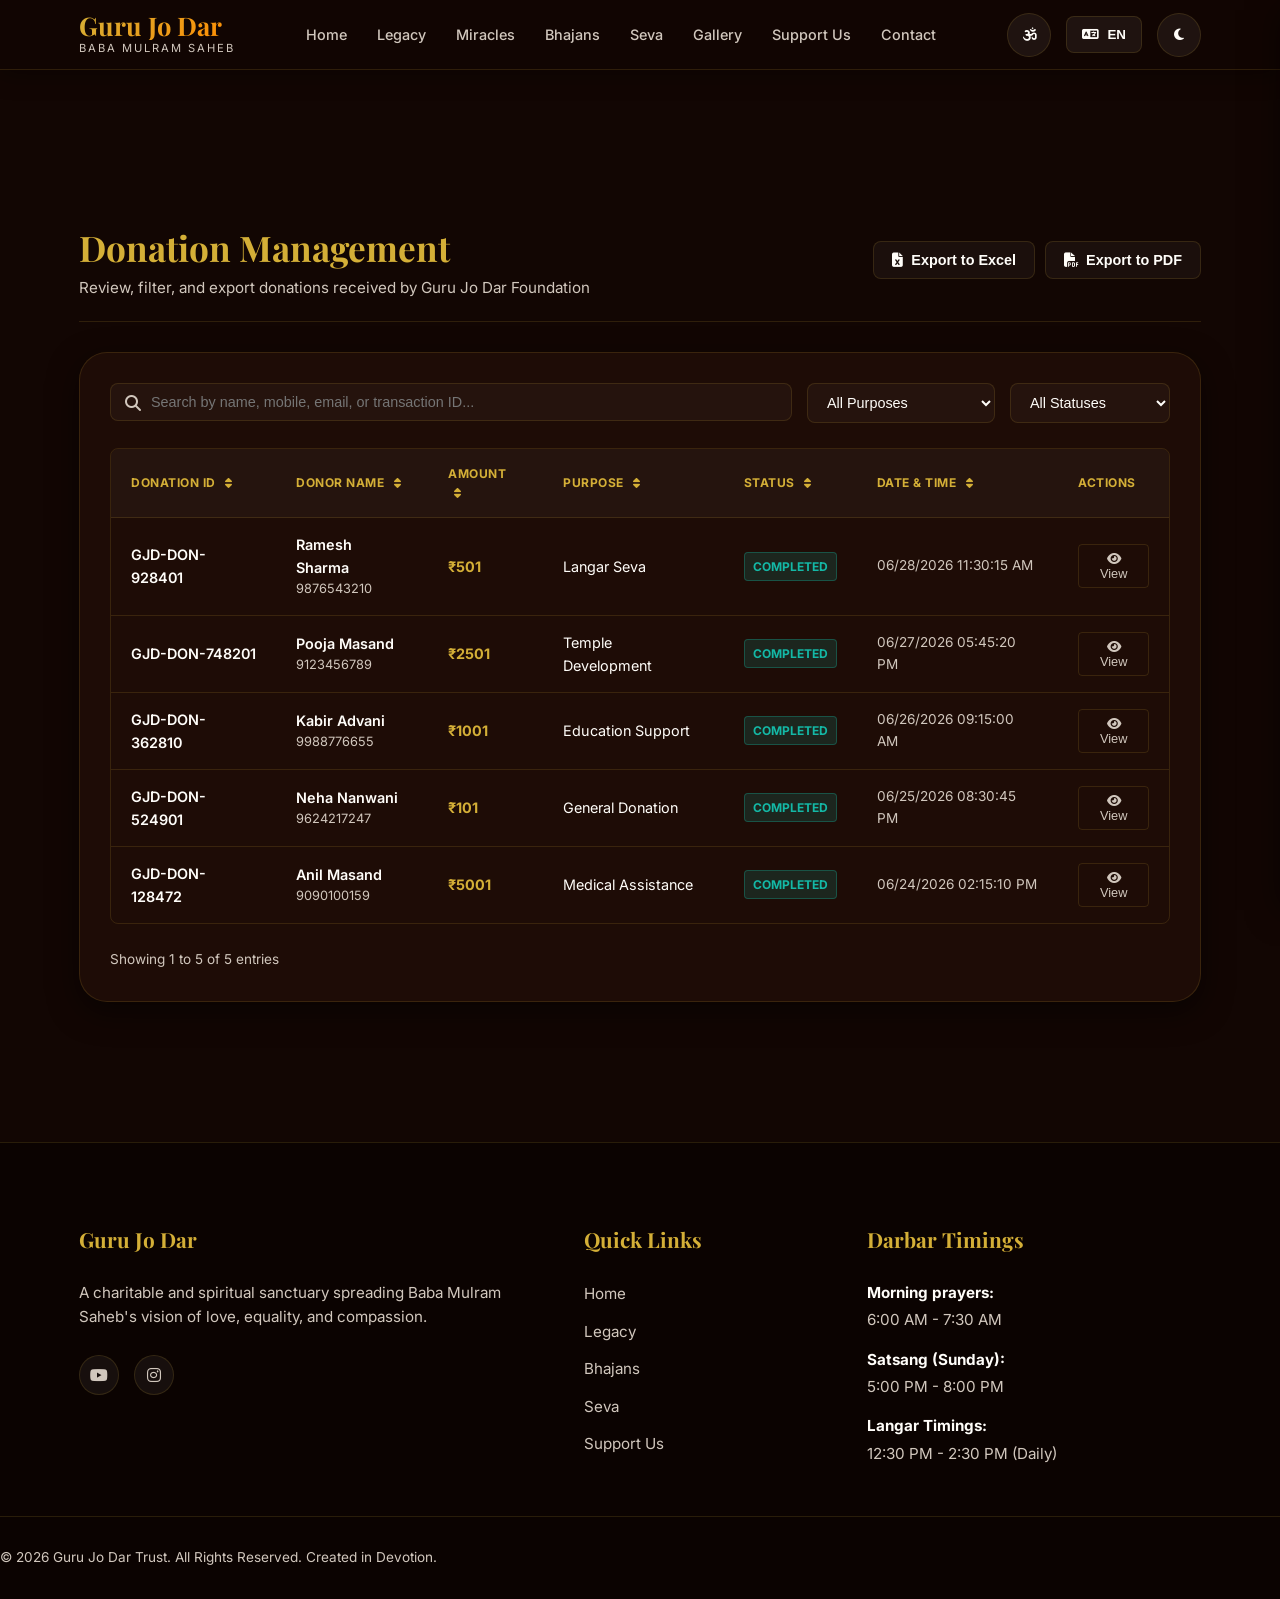
==== admin/index.html @ 962785a9 "Replace Ardaas module with Support Us donation form and Donation Management dashboard" ====
<!DOCTYPE html>
<html lang="en">
<head>
    <meta charset="UTF-8">
    <meta name="viewport" content="width=device-width, initial-scale=1.0">
    <title>Donation Management - Guru Jo Dar</title>
    <!-- Google Fonts -->
    <link rel="preconnect" href="https://fonts.googleapis.com">
    <link rel="preconnect" href="https://fonts.gstatic.com" crossorigin>
    <link href="https://fonts.googleapis.com/css2?family=Inter:wght@300;400;500;600;700&family=Playfair+Display:ital,wght@0,500;0,700;1,400&display=swap" rel="stylesheet">
    <!-- FontAwesome for Icons -->
    <link rel="stylesheet" href="https://cdnjs.cloudflare.com/ajax/libs/font-awesome/6.4.0/css/all.min.css">
    <!-- Custom CSS -->
    <link rel="stylesheet" href="../styles.css">
    <style>
        @media print {
            .main-header, .mobile-drawer, .main-footer, .filters-bar, .admin-actions, .pagination-bar, .btn-view-details {
                display: none !important;
            }
            body {
                background: #fff !important;
                color: #000 !important;
            }
            .admin-dashboard-card {
                border: none !important;
                box-shadow: none !important;
                background: transparent !important;
                padding: 0 !important;
            }
            .donations-table th {
                color: #000 !important;
                border-bottom: 2px solid #000 !important;
            }
            .donations-table td {
                border-bottom: 1px solid #ddd !important;
            }
        }
    </style>
</head>
<body data-page="admin" class="inner-page">
    <audio id="ambient-audio" loop preload="metadata"></audio>
    <div id="site-header"></div>
    <div id="site-drawer"></div>

    <main class="page-main">
        <section class="section-padding">
            <div class="container">
                <div class="admin-header-actions">
                    <div class="admin-title-group">
                        <h2 data-en="Donation Management" data-hi="दान प्रबंधन" data-sd="दान प्रबंधन">Donation Management</h2>
                        <p data-en="Review, filter, and export donations received by Guru Jo Dar Foundation" data-hi="गुरु जो दर फाउंडेशन द्वारा प्राप्त दान की समीक्षा, फ़िल्टर और निर्यात करें" data-sd="गुरु जो दर फाउंडेशन जे दान जो मन्सूबा ऐं रिपोर्ट">Review, filter, and export donations received by Guru Jo Dar Foundation</p>
                    </div>
                    <div class="admin-actions">
                        <button type="button" class="btn-export" onclick="exportToExcel()">
                            <i class="fa-solid fa-file-excel"></i> Export to Excel
                        </button>
                        <button type="button" class="btn-export" onclick="exportToPDF()">
                            <i class="fa-solid fa-file-pdf"></i> Export to PDF
                        </button>
                    </div>
                </div>

                <div class="admin-dashboard-card">
                    <!-- Search and Filters Bar -->
                    <div class="filters-bar">
                        <div class="search-wrapper">
                            <i class="fa-solid fa-magnifying-glass"></i>
                            <input type="text" id="admin-search" placeholder="Search by name, mobile, email, or transaction ID..." oninput="handleAdminSearch()">
                        </div>
                        <select id="filter-purpose" class="filter-select" onchange="handleAdminFilter()">
                            <option value="" data-en="All Purposes" data-hi="सभी उद्देश्य" data-sd="सभ हेतु">All Purposes</option>
                            <option value="General Donation">General Donation</option>
                            <option value="Temple Development">Temple Development</option>
                            <option value="Langar Seva">Langar Seva</option>
                            <option value="Education Support">Education Support</option>
                            <option value="Medical Assistance">Medical Assistance</option>
                            <option value="Community Welfare">Community Welfare</option>
                            <option value="Festival Seva">Festival Seva</option>
                            <option value="Other">Other</option>
                        </select>
                        <select id="filter-status" class="filter-select" onchange="handleAdminFilter()">
                            <option value="" data-en="All Statuses" data-hi="सभी स्थितियाँ" data-sd="सभ स्थिति">All Statuses</option>
                            <option value="Completed">Completed</option>
                            <option value="Pending">Pending</option>
                        </select>
                    </div>

                    <!-- Donations Data Table -->
                    <div class="donations-table-wrapper">
                        <table class="donations-table">
                            <thead>
                                <tr>
                                    <th onclick="sortTable('id')">Donation ID <i id="sort-icon-id" class="fa-solid fa-sort"></i></th>
                                    <th onclick="sortTable('name')">Donor Name <i id="sort-icon-name" class="fa-solid fa-sort"></i></th>
                                    <th onclick="sortTable('amount')">Amount <i id="sort-icon-amount" class="fa-solid fa-sort"></i></th>
                                    <th onclick="sortTable('purpose')">Purpose <i id="sort-icon-purpose" class="fa-solid fa-sort"></i></th>
                                    <th onclick="sortTable('status')">Status <i id="sort-icon-status" class="fa-solid fa-sort"></i></th>
                                    <th onclick="sortTable('date')">Date & Time <i id="sort-icon-date" class="fa-solid fa-sort"></i></th>
                                    <th>Actions</th>
                                </tr>
                            </thead>
                            <tbody id="donations-table-body">
                                <!-- Populated dynamically by JS -->
                            </tbody>
                        </table>
                    </div>

                    <!-- Pagination and Stats Bar -->
                    <div class="pagination-bar">
                        <div id="pagination-stats">Showing 0 to 0 of 0 entries</div>
                        <div class="pagination-controls" id="pagination-controls-wrapper">
                            <!-- Populated dynamically by JS -->
                        </div>
                    </div>
                </div>
            </div>
        </section>
    </main>

    <!-- Details View Modal -->
    <div class="modal" id="details-modal" style="display: none;">
        <div class="modal-content" style="max-width: 650px;">
            <button class="modal-close" onclick="closeDetailsModal()"><i class="fa-solid fa-xmark"></i></button>
            <h3 style="font-family: var(--font-heading); color: var(--primary-gold); margin-bottom: 20px;" data-en="Donation Details" data-hi="दान का विवरण" data-sd="दान जी तफ़सील">Donation Details</h3>
            
            <div class="admin-modal-grid" id="modal-details-content">
                <!-- Loaded dynamically -->
            </div>
            
            <div style="margin-top: 30px; text-align: right;">
                <button class="btn btn-secondary btn-sm" onclick="closeDetailsModal()" data-en="Close" data-hi="बंद करें" data-sd="बंद कर्यो">Close</button>
            </div>
        </div>
    </div>

    <div id="toast-container" class="toast-container"></div>
    <div id="site-footer"></div>

    <script src="../site-layout.js" data-base="../"></script>
    <script src="../app.js"></script>
    <script>
        // Inline setup for admin script that handles filtering, pagination, sorting, detail popups, and exports.
        document.addEventListener("DOMContentLoaded", () => {
            initAdminDashboard();
        });
    </script>
</body>
</html>
---- styles.css ----
/* ==========================================
   DESIGN SYSTEM & VARIABLES
   ========================================== */
:root {
    /* Fonts */
    --font-heading: 'Playfair Display', serif;
    --font-body: 'Inter', sans-serif;

    /* Themes Colors - Dark Mode (Default) */
    --primary-gold: #D4AF37;
    --primary-gold-rgb: 212, 175, 55;
    --secondary-amber: #FF8C00;
    --secondary-amber-rgb: 255, 140, 0;
    
    --bg-base: #120603;
    --bg-surface: #1E0C06;
    --bg-panel: rgba(45, 18, 9, 0.45);
    
    --text-main: #FFFDF9;
    --text-muted: #D1C7BD;
    --border-color: rgba(212, 175, 55, 0.15);
    
    --card-shadow: 0 10px 30px rgba(0, 0, 0, 0.5);
    --gold-glow: 0 0 15px rgba(212, 175, 55, 0.3);
    --gold-glow-strong: 0 0 25px rgba(212, 175, 55, 0.6);
    
    /* Layout Constants */
    --header-height: 80px;
    --border-radius-sm: 8px;
    --border-radius-md: 16px;
    --border-radius-lg: 28px;
    
    /* Transition Definitions */
    --transition-smooth: all 0.4s cubic-bezier(0.16, 1, 0.3, 1);
    --transition-fast: all 0.2s ease;
}

/* Light Mode Variables Override */
[data-theme="light"] {
    --bg-base: #FCFAF5;
    --bg-surface: #F5EFEB;
    --bg-panel: rgba(240, 230, 222, 0.55);
    
    --text-main: #2A1A15;
    --text-muted: #615049;
    --border-color: rgba(184, 134, 11, 0.25);
    
    --card-shadow: 0 10px 30px rgba(97, 80, 73, 0.15);
    --gold-glow: 0 0 15px rgba(184, 134, 11, 0.18);
    --gold-glow-strong: 0 0 25px rgba(184, 134, 11, 0.45);
}

/* ==========================================
   RESET & BASE STYLES
   ========================================== */
* {
    margin: 0;
    padding: 0;
    box-sizing: border-box;
}

html {
    scroll-behavior: smooth;
    font-size: 16px;
}

body {
    background-color: var(--bg-base);
    color: var(--text-main);
    font-family: var(--font-body);
    line-height: 1.6;
    overflow-x: hidden;
    transition: background-color 0.5s ease, color 0.3s ease;
}

/* Custom Scrollbar */
::-webkit-scrollbar {
    width: 8px;
}

::-webkit-scrollbar-track {
    background: var(--bg-base);
}

::-webkit-scrollbar-thumb {
    background: var(--primary-gold);
    border-radius: 4px;
}

::-webkit-scrollbar-thumb:hover {
    background: var(--secondary-amber);
}

/* Selection style */
::selection {
    background-color: var(--primary-gold);
    color: var(--bg-base);
}

a {
    color: inherit;
    text-decoration: none;
    transition: var(--transition-fast);
}

.container {
    width: 90%;
    max-width: 1200px;
    margin: 0 auto;
    padding: 0 15px;
}

.gold-text {
    color: var(--primary-gold);
    background: linear-gradient(135deg, var(--primary-gold), var(--secondary-amber));
    -webkit-background-clip: text;
    -webkit-text-fill-color: transparent;
}

.divider {
    width: 60px;
    height: 3px;
    background: linear-gradient(90deg, var(--primary-gold), var(--secondary-amber));
    margin: 15px auto;
    border-radius: 2px;
}

.section-padding {
    padding: 100px 0;
}

.section-header {
    margin-bottom: 60px;
}

.section-header h2 {
    font-family: var(--font-heading);
    font-size: 2.5rem;
    font-weight: 700;
}

.section-subtitle {
    font-size: 1.1rem;
    color: var(--text-muted);
    max-width: 600px;
    margin: 0 auto;
}

/* ==========================================
   BUTTONS
   ========================================== */
.btn {
    display: inline-flex;
    align-items: center;
    justify-content: center;
    gap: 10px;
    font-family: var(--font-body);
    font-size: 0.95rem;
    font-weight: 600;
    padding: 12px 28px;
    border-radius: var(--border-radius-sm);
    cursor: pointer;
    border: none;
    transition: var(--transition-smooth);
    position: relative;
    overflow: hidden;
}

.btn-primary {
    background: linear-gradient(135deg, var(--primary-gold), var(--secondary-amber));
    color: #120603;
    box-shadow: var(--gold-glow);
}

.btn-primary:hover {
    transform: translateY(-2px);
    box-shadow: var(--gold-glow-strong);
}

.btn-secondary {
    background: rgba(255, 255, 255, 0.08);
    color: var(--text-main);
    border: 1px solid var(--border-color);
    backdrop-filter: blur(5px);
}

.btn-secondary:hover {
    background: rgba(255, 255, 255, 0.15);
    border-color: var(--primary-gold);
    transform: translateY(-2px);
}

.btn-secondary-outline {
    background: transparent;
    color: var(--primary-gold);
    border: 1.5px solid var(--primary-gold);
}

.btn-secondary-outline:hover {
    background: linear-gradient(135deg, var(--primary-gold), var(--secondary-amber));
    color: #120603;
    transform: translateY(-2px);
}

.btn-sm {
    padding: 8px 18px;
    font-size: 0.85rem;
}

.btn-wide {
    width: 100%;
    max-width: 250px;
}

.btn-icon {
    width: 44px;
    height: 44px;
    border-radius: 50%;
    display: flex;
    align-items: center;
    justify-content: center;
    background: rgba(255, 255, 255, 0.06);
    border: 1px solid var(--border-color);
    color: var(--text-main);
    cursor: pointer;
    position: relative;
    transition: var(--transition-smooth);
}

.btn-icon:hover {
    background: var(--primary-gold);
    color: #120603;
    border-color: var(--primary-gold);
    transform: rotate(15deg);
}

/* ==========================================
   HEADER & NAVIGATION
   ========================================== */
.main-header {
    height: var(--header-height);
    position: fixed;
    top: 0;
    left: 0;
    width: 100%;
    z-index: 1000;
    background: rgba(18, 6, 3, 0.75);
    backdrop-filter: blur(16px);
    -webkit-backdrop-filter: blur(16px);
    border-bottom: 1px solid var(--border-color);
    transition: var(--transition-smooth);
}

[data-theme="light"] .main-header {
    background: rgba(252, 250, 245, 0.85);
}

.main-header.scrolled {
    height: 70px;
    box-shadow: 0 10px 30px rgba(0, 0, 0, 0.3);
}

.header-container {
    height: 100%;
    display: flex;
    align-items: center;
    justify-content: space-between;
}

.logo {
    display: flex;
    flex-direction: column;
    flex-shrink: 0;
}

.logo .gold-text {
    font-family: var(--font-heading);
    font-size: 1.6rem;
    font-weight: 700;
    line-height: 1.1;
    white-space: nowrap;
}

.logo-subtitle {
    font-size: 0.7rem;
    letter-spacing: 2px;
    text-transform: uppercase;
    color: var(--text-muted);
}

.desktop-nav ul {
    display: flex;
    list-style: none;
    gap: 30px;
}

.nav-link {
    font-size: 0.9rem;
    font-weight: 500;
    color: var(--text-muted);
    position: relative;
    padding: 5px 0;
}

.nav-link::after {
    content: '';
    position: absolute;
    bottom: 0;
    left: 0;
    width: 0;
    height: 2px;
    background: linear-gradient(90deg, var(--primary-gold), var(--secondary-amber));
    transition: var(--transition-fast);
}

.nav-link:hover, .nav-link.active {
    color: var(--text-main);
}

.nav-link:hover::after, .nav-link.active::after {
    width: 100%;
}

.header-actions {
    display: flex;
    align-items: center;
    gap: 15px;
}

/* Ambient Indicator pulse */
.pulse-indicator {
    position: absolute;
    top: 5px;
    right: 5px;
    width: 8px;
    height: 8px;
    background: var(--secondary-amber);
    border-radius: 50%;
    display: none;
}

.pulse-indicator.active {
    display: block;
    animation: pulseGlow 1.5s infinite;
}

@keyframes pulseGlow {
    0% { transform: scale(0.8); opacity: 0.5; }
    50% { transform: scale(1.3); opacity: 1; box-shadow: 0 0 10px var(--secondary-amber); }
    100% { transform: scale(0.8); opacity: 0.5; }
}

/* Language Dropdown */
.language-dropdown {
    position: relative;
    display: inline-block;
}

.lang-btn {
    display: flex;
    align-items: center;
    gap: 8px;
    background: rgba(255, 255, 255, 0.06);
    border: 1px solid var(--border-color);
    color: var(--text-main);
    padding: 10px 15px;
    border-radius: var(--border-radius-sm);
    font-weight: 600;
    cursor: pointer;
    transition: var(--transition-fast);
}

.lang-btn:hover {
    border-color: var(--primary-gold);
}

.dropdown-content {
    display: none;
    position: absolute;
    right: 0;
    background-color: var(--bg-surface);
    min-width: 130px;
    box-shadow: var(--card-shadow);
    z-index: 1;
    border-radius: var(--border-radius-sm);
    border: 1px solid var(--border-color);
    margin-top: 5px;
    overflow: hidden;
}

.dropdown-content a {
    color: var(--text-main);
    padding: 12px 16px;
    display: block;
    font-size: 0.85rem;
}

.dropdown-content a:hover {
    background-color: var(--bg-panel);
    color: var(--primary-gold);
}

.language-dropdown.active .dropdown-content {
    display: block;
}

@media (hover: hover) {
    .language-dropdown:hover .dropdown-content {
        display: block;
    }
}


/* Mobile Menu drawer */
.mobile-only {
    display: none;
}

.mobile-drawer {
    position: fixed;
    top: 0;
    right: -280px;
    width: 280px;
    height: 100vh;
    background: var(--bg-surface);
    border-left: 1px solid var(--border-color);
    box-shadow: var(--card-shadow);
    z-index: 1010;
    padding: 30px 20px;
    transition: var(--transition-smooth);
    display: flex;
    flex-direction: column;
}

.mobile-drawer.open {
    right: 0;
}

.drawer-header {
    display: flex;
    justify-content: space-between;
    align-items: center;
    margin-bottom: 40px;
}

.drawer-header h3 {
    font-family: var(--font-heading);
    color: var(--primary-gold);
}

.drawer-nav ul {
    list-style: none;
    display: flex;
    flex-direction: column;
    gap: 20px;
}

.drawer-link {
    font-size: 1.1rem;
    font-weight: 500;
    color: var(--text-muted);
}

.drawer-link.active {
    color: var(--primary-gold);
    font-weight: 700;
}

/* ==========================================
   1. HERO SECTION
   ========================================== */
.inner-page .page-main {
    padding-top: calc(var(--header-height) + 40px);
    min-height: calc(100vh - var(--header-height));
}

.inner-page .main-header {
    background: rgba(18, 6, 3, 0.92);
    backdrop-filter: blur(12px);
    box-shadow: 0 4px 24px rgba(0, 0, 0, 0.35);
}

[data-theme="light"] .inner-page .main-header {
    background: rgba(252, 250, 245, 0.95);
}

.hero-section {
    position: relative;
    min-height: 100vh;
    display: flex;
    align-items: center;
    padding-top: var(--header-height);
    background: linear-gradient(135deg, rgba(30, 12, 6, 0.95), rgba(45, 18, 9, 0.8)), url('assets/guru_jo_dar_building.png') center/cover no-repeat;
    background-attachment: fixed;
    overflow: hidden;
}

[data-theme="light"] .hero-section {
    background: linear-gradient(135deg, rgba(252, 250, 245, 0.95), rgba(240, 230, 222, 0.88)), url('assets/guru_jo_dar_building.png') center/cover no-repeat;
}

.hero-bg-overlay {
    position: absolute;
    top: 0;
    left: 0;
    width: 100%;
    height: 100%;
    background: radial-gradient(circle at center, transparent 30%, var(--bg-base) 90%);
    pointer-events: none;
}

.hero-container {
    position: relative;
    z-index: 10;
}

.hero-content {
    max-width: 750px;
}

.hero-pretitle {
    font-size: 0.85rem;
    font-weight: 700;
    letter-spacing: 4px;
    text-transform: uppercase;
    color: var(--primary-gold);
    display: block;
    margin-bottom: 20px;
    animation: fadeInDown 0.8s ease;
}

.hero-title {
    font-family: var(--font-heading);
    font-size: 4.8rem;
    line-height: 1.1;
    font-weight: 700;
    margin-bottom: 25px;
    letter-spacing: -1px;
    animation: fadeInUp 0.8s ease 0.1s both;
}

.hero-asthans {
    font-size: 1.05rem;
    color: var(--primary-gold);
    max-width: 640px;
    margin: 1rem auto 0;
    line-height: 1.7;
    font-weight: 500;
}

.hero-subtitle {
    font-size: 1.25rem;
    color: var(--text-muted);
    margin-bottom: 35px;
    line-height: 1.6;
    animation: fadeInUp 0.8s ease 0.2s both;
}

/* Quote Ticker */
.quote-ticker-container {
    background: var(--bg-panel);
    border-left: 3px solid var(--primary-gold);
    padding: 20px 30px;
    border-radius: 0 var(--border-radius-sm) var(--border-radius-sm) 0;
    margin-bottom: 40px;
    position: relative;
    min-height: 90px;
    display: flex;
    align-items: center;
    backdrop-filter: blur(10px);
    -webkit-backdrop-filter: blur(10px);
    box-shadow: var(--card-shadow);
    animation: fadeInUp 0.8s ease 0.3s both;
}

.quote-ticker-icon {
    font-size: 1.8rem;
    color: rgba(212, 175, 55, 0.2);
    position: absolute;
    top: 15px;
    left: 20px;
}

.quote-slide {
    display: none;
    font-style: italic;
    font-size: 1.05rem;
    color: var(--text-main);
    line-height: 1.5;
    padding-left: 25px;
}

.quote-slide.active {
    display: block;
    animation: fadeInQuote 0.6s ease;
}

@keyframes fadeInQuote {
    from { opacity: 0; transform: translateY(10px); }
    to { opacity: 1; transform: translateY(0); }
}

.hero-actions {
    display: flex;
    gap: 20px;
    animation: fadeInUp 0.8s ease 0.4s both;
}

.hero-wave {
    position: absolute;
    bottom: -1px;
    left: 0;
    width: 100%;
    overflow: hidden;
    line-height: 0;
    transform: rotate(180deg);
}

.hero-wave svg {
    position: relative;
    display: block;
    width: calc(100% + 1.3px);
    height: 60px;
}

.hero-wave .shape-fill {
    fill: var(--bg-base);
}

/* Animations Keyframes */
@keyframes fadeInDown {
    from { opacity: 0; transform: translateY(-20px); }
    to { opacity: 1; transform: translateY(0); }
}

@keyframes fadeInUp {
    from { opacity: 0; transform: translateY(30px); }
    to { opacity: 1; transform: translateY(0); }
}

/* ==========================================
   2. LEGACY / ABOUT SECTION
   ========================================== */
.legacy-tabs-container {
    background: var(--bg-surface);
    border-radius: var(--border-radius-lg);
    border: 1px solid var(--border-color);
    box-shadow: var(--card-shadow);
    padding: 50px;
}

.legacy-tabs {
    display: flex;
    justify-content: center;
    gap: 15px;
    margin-bottom: 45px;
    border-bottom: 1px solid var(--border-color);
    padding-bottom: 20px;
}

.tab-btn, .tab-btn-miracles {
    background: transparent;
    border: none;
    color: var(--text-muted);
    font-family: var(--font-body);
    font-size: 1.05rem;
    font-weight: 600;
    padding: 10px 24px;
    cursor: pointer;
    position: relative;
    transition: var(--transition-fast);
}

.tab-btn:hover, .tab-btn.active, .tab-btn-miracles:hover, .tab-btn-miracles.active {
    color: var(--primary-gold);
}

.tab-btn::after, .tab-btn-miracles::after {
    content: '';
    position: absolute;
    bottom: -21px;
    left: 0;
    width: 100%;
    height: 3px;
    background: linear-gradient(90deg, var(--primary-gold), var(--secondary-amber));
    transform: scaleX(0);
    transition: var(--transition-smooth);
}

.tab-btn.active::after, .tab-btn-miracles.active::after {
    transform: scaleX(1);
}

.tab-content, .tab-content-miracles {
    display: none;
}

.tab-content.active, .tab-content-miracles.active {
    display: block;
    animation: fadeInTab 0.6s ease;
}

@keyframes fadeInTab {
    from { opacity: 0; transform: translateY(15px); }
    to { opacity: 1; transform: translateY(0); }
}

.tab-grid {
    display: grid;
    grid-template-columns: 1fr 1fr;
    gap: 60px;
    align-items: center;
}

.tab-grid--text {
    grid-template-columns: 1fr;
    max-width: 800px;
    margin: 0 auto;
}

.tab-text h3 {
    font-family: var(--font-heading);
    font-size: 2rem;
    margin-bottom: 25px;
}

.tab-text p {
    color: var(--text-muted);
    margin-bottom: 20px;
    font-size: 1.05rem;
    white-space: pre-line;
}

.tab-img-wrapper {
    position: relative;
    display: flex;
    justify-content: center;
}

.tab-img {
    width: 100%;
    max-width: 450px;
    border-radius: var(--border-radius-md);
    border: 2px solid var(--border-color);
    box-shadow: var(--card-shadow);
    z-index: 2;
}

.floating-ring {
    position: absolute;
    width: 80%;
    height: 100%;
    border: 1px solid rgba(212, 175, 55, 0.2);
    border-radius: var(--border-radius-md);
    top: 20px;
    left: 20px;
    z-index: 1;
    pointer-events: none;
    animation: floatRing 6s infinite ease-in-out;
}

@keyframes floatRing {
    0% { transform: translate(0, 0) rotate(0deg); }
    50% { transform: translate(-10px, -10px) rotate(2deg); }
    100% { transform: translate(0, 0) rotate(0deg); }
}

/* Teachings list inside Legacy Tab */
.teachings-list {
    list-style: none;
    display: flex;
    flex-direction: column;
    gap: 25px;
}

.teachings-list li {
    display: flex;
    gap: 20px;
    align-items: flex-start;
}

.teachings-list li i {
    font-size: 1.3rem;
    margin-top: 5px;
    filter: drop-shadow(var(--gold-glow));
}

.teachings-list li strong {
    font-size: 1.15rem;
    display: block;
    margin-bottom: 5px;
}

.teachings-list li p {
    font-size: 0.95rem;
    margin-bottom: 0;
}

/* ==========================================
   3. BHAJAN DARBAR (MUSIC PLAYER)
   ========================================== */
.music-section {
    background: linear-gradient(180deg, var(--bg-surface) 0%, var(--bg-base) 100%);
    border-top: 1px solid var(--border-color);
    border-bottom: 1px solid var(--border-color);
}

.audio-player-container {
    background: var(--bg-surface);
    border: 1px solid var(--border-color);
    border-radius: var(--border-radius-lg);
    box-shadow: var(--card-shadow);
    padding: 40px;
    display: grid;
    grid-template-columns: 350px 1fr;
    gap: 50px;
    align-items: center;
}

.player-left {
    display: flex;
    flex-direction: column;
    align-items: center;
    border-right: 1px solid var(--border-color);
    padding-right: 50px;
}

.disk-wrapper {
    position: relative;
    margin-bottom: 30px;
}

.music-disk {
    width: 220px;
    height: 220px;
    border-radius: 50%;
    background: radial-gradient(circle, #3a221a 0%, #1e0c06 40%, #050201 100%);
    border: 8px solid rgba(255, 255, 255, 0.05);
    box-shadow: 0 10px 40px rgba(0,0,0,0.6);
    position: relative;
    display: flex;
    align-items: center;
    justify-content: center;
}

/* Vinyl grooves simulation */
.music-disk::before {
    content: '';
    position: absolute;
    top: 15px; left: 15px; right: 15px; bottom: 15px;
    border-radius: 50%;
    border: 1px dashed rgba(255, 255, 255, 0.06);
}

.music-disk::after {
    content: '';
    position: absolute;
    top: 40px; left: 40px; right: 40px; bottom: 40px;
    border-radius: 50%;
    border: 1.5px solid rgba(255, 255, 255, 0.04);
}

.disk-center {
    width: 70px;
    height: 70px;
    border-radius: 50%;
    background: linear-gradient(135deg, var(--primary-gold), var(--secondary-amber));
    border: 4px solid #1a0803;
    display: flex;
    align-items: center;
    justify-content: center;
}

.disk-center::after {
    content: '';
    width: 14px;
    height: 14px;
    background: var(--bg-base);
    border-radius: 50%;
}

/* Spinning Disc */
.music-disk.playing {
    animation: spinDisc 12s linear infinite;
}

.playing-glow {
    position: absolute;
    top: -5px; left: -5px; right: -5px; bottom: -5px;
    border-radius: 50%;
    background: radial-gradient(circle, rgba(212, 175, 55, 0.2) 0%, transparent 70%);
    opacity: 0;
    transition: var(--transition-smooth);
    z-index: -1;
}

.music-disk.playing + .playing-glow {
    opacity: 1;
    transform: scale(1.08);
}

@keyframes spinDisc {
    from { transform: rotate(0deg); }
    to { transform: rotate(360deg); }
}

.now-playing-info h3 {
    font-family: var(--font-heading);
    font-size: 1.4rem;
    margin-bottom: 5px;
}

.now-playing-info p {
    color: var(--primary-gold);
    font-size: 0.85rem;
    font-weight: 600;
    letter-spacing: 2px;
    text-transform: uppercase;
}

/* Waveform */
.waveform-container {
    width: 100%;
    height: 80px;
    background: rgba(0, 0, 0, 0.2);
    border-radius: var(--border-radius-sm);
    margin-bottom: 25px;
    position: relative;
    border: 1px solid var(--border-color);
}

#waveform-canvas {
    width: 100%;
    height: 100%;
    display: block;
}

/* Seek Slider */
.progress-bar-container {
    display: flex;
    align-items: center;
    gap: 15px;
    margin-bottom: 30px;
    font-size: 0.85rem;
    font-weight: 600;
}

.progress-bg {
    flex-grow: 1;
    height: 6px;
    background: rgba(255, 255, 255, 0.08);
    border-radius: 3px;
    position: relative;
    cursor: pointer;
}

.progress-fill {
    height: 100%;
    width: 0%;
    background: linear-gradient(90deg, var(--primary-gold), var(--secondary-amber));
    border-radius: 3px;
    position: relative;
}

.progress-knob {
    width: 14px;
    height: 14px;
    background: #FFF;
    border-radius: 50%;
    position: absolute;
    top: 50%;
    transform: translate(-50%, -50%);
    box-shadow: 0 0 10px rgba(0,0,0,0.5);
    left: 0;
    pointer-events: none;
    transition: transform 0.1s ease;
}

.progress-bg:hover .progress-knob {
    transform: translate(-50%, -50%) scale(1.3);
}

/* Controls */
.player-controls {
    display: flex;
    align-items: center;
    justify-content: center;
    gap: 20px;
    margin-bottom: 35px;
}

.btn-control {
    background: transparent;
    border: none;
    color: var(--text-muted);
    font-size: 1.4rem;
    cursor: pointer;
    width: 48px;
    height: 48px;
    display: flex;
    align-items: center;
    justify-content: center;
    border-radius: 50%;
    transition: var(--transition-fast);
}

.btn-control:hover {
    color: var(--primary-gold);
    background: rgba(255, 255, 255, 0.04);
}

.btn-play {
    width: 60px;
    height: 60px;
    background: var(--primary-gold);
    color: #120603 !important;
    font-size: 1.6rem;
    box-shadow: var(--gold-glow);
}

.btn-play:hover {
    transform: scale(1.08);
    box-shadow: var(--gold-glow-strong);
}

.volume-slider-container {
    display: flex;
    align-items: center;
    width: 100px;
}

#volume-slider {
    width: 100%;
    accent-color: var(--primary-gold);
    cursor: pointer;
}

/* Playlist */
.playlist-header {
    border-bottom: 1px solid var(--border-color);
    padding-bottom: 10px;
    margin-bottom: 15px;
}

.playlist-header h4 {
    font-size: 1.05rem;
}

.playlist {
    list-style: none;
    max-height: 180px;
    overflow-y: auto;
    padding-right: 5px;
}

.playlist-item {
    display: flex;
    justify-content: space-between;
    align-items: center;
    padding: 12px 20px;
    border-radius: var(--border-radius-sm);
    margin-bottom: 8px;
    cursor: pointer;
    border: 1px solid transparent;
    transition: var(--transition-fast);
}

.playlist-item:hover {
    background: rgba(255, 255, 255, 0.04);
    border-color: var(--border-color);
}

.playlist-item.active {
    background: rgba(212, 175, 55, 0.08);
    border-color: rgba(212, 175, 55, 0.3);
    color: var(--primary-gold);
}

.playlist-item .track-details {
    display: flex;
    align-items: center;
    gap: 15px;
}

.playlist-item .track-index {
    font-size: 0.8rem;
    opacity: 0.5;
}

.playlist-item .track-title {
    font-weight: 500;
}

.playlist-item .track-duration {
    font-size: 0.85rem;
    opacity: 0.6;
}

/* ==========================================
   4. SEVA / CHARITY ACTIVITIES
   ========================================== */
.seva-grid {
    display: grid;
    grid-template-columns: repeat(auto-fit, minmax(320px, 1fr));
    gap: 40px;
}

.seva-card {
    background: var(--bg-surface);
    border-radius: var(--border-radius-md);
    overflow: hidden;
    border: 1px solid var(--border-color);
    box-shadow: var(--card-shadow);
    transition: var(--transition-smooth);
}

.seva-card:hover {
    transform: translateY(-8px);
    border-color: var(--primary-gold);
    box-shadow: var(--gold-glow);
}

.seva-img-box {
    position: relative;
    height: 220px;
    overflow: hidden;
}

.seva-img {
    width: 100%;
    height: 100%;
    object-fit: cover;
    transition: var(--transition-smooth);
}

.seva-card:hover .seva-img {
    transform: scale(1.08);
}

.seva-img-box--placeholder {
    background: linear-gradient(135deg, rgba(212, 175, 55, 0.15), rgba(45, 18, 9, 0.4));
    display: flex;
    align-items: center;
    justify-content: center;
}

.seva-img-placeholder {
    font-size: 4rem;
    color: var(--primary-gold);
    opacity: 0.7;
}

.seva-badge {
    position: absolute;
    top: 20px;
    right: 20px;
    background: linear-gradient(135deg, var(--primary-gold), var(--secondary-amber));
    color: #120603;
    padding: 6px 14px;
    border-radius: 20px;
    font-size: 0.75rem;
    font-weight: 700;
    letter-spacing: 1px;
    text-transform: uppercase;
}

.seva-body {
    padding: 30px;
}

.seva-body h3 {
    font-family: var(--font-heading);
    font-size: 1.4rem;
    margin-bottom: 15px;
}

.seva-body p {
    color: var(--text-muted);
    font-size: 0.95rem;
    margin-bottom: 25px;
    min-height: 70px;
}

/* ==========================================
   5. GALLERY SECTION
   ========================================== */
.gallery-section {
    background: linear-gradient(180deg, var(--bg-base) 0%, var(--bg-surface) 100%);
    border-top: 1px solid var(--border-color);
    border-bottom: 1px solid var(--border-color);
}

.gallery-grid {
    display: grid;
    grid-template-columns: repeat(auto-fill, minmax(280px, 1fr));
    gap: 30px;
}

.gallery-item {
    position: relative;
    border-radius: var(--border-radius-md);
    overflow: hidden;
    cursor: pointer;
    border: 1px solid var(--border-color);
    box-shadow: var(--card-shadow);
    height: 250px;
    touch-action: manipulation;
    -webkit-tap-highlight-color: transparent;
    user-select: none;
}

.gallery-item img {
    width: 100%;
    height: 100%;
    object-fit: cover;
    transition: var(--transition-smooth);
}

.gallery-overlay {
    position: absolute;
    top: 0; left: 0; width: 100%; height: 100%;
    background: rgba(30, 12, 6, 0.85);
    display: flex;
    align-items: center;
    justify-content: center;
    opacity: 0;
    transition: var(--transition-smooth);
}

.gallery-overlay span {
    font-size: 1.05rem;
    font-weight: 600;
    color: var(--primary-gold);
    display: flex;
    align-items: center;
    gap: 10px;
}

.gallery-item:hover img {
    transform: scale(1.08);
}

.gallery-item:hover .gallery-overlay {
    opacity: 1;
}

/* Lightbox Modal */
.lightbox {
    position: fixed;
    inset: 0;
    width: 100%;
    height: 100%;
    height: 100dvh;
    background: rgba(10, 4, 2, 0.97);
    z-index: 10000;
    display: none;
    align-items: center;
    justify-content: center;
    flex-direction: column;
    padding: env(safe-area-inset-top) env(safe-area-inset-right) env(safe-area-inset-bottom) env(safe-area-inset-left);
    opacity: 0;
    visibility: hidden;
    touch-action: manipulation;
    -webkit-overflow-scrolling: touch;
    overscroll-behavior: contain;
}

.lightbox.is-open {
    display: flex;
    opacity: 1;
    visibility: visible;
}

body.lightbox-open {
    overflow: hidden;
    position: fixed;
    width: 100%;
    height: 100%;
}

.lightbox-close {
    position: absolute;
    top: max(16px, env(safe-area-inset-top, 16px));
    right: max(16px, env(safe-area-inset-right, 16px));
    z-index: 2;
    width: 48px;
    height: 48px;
    display: flex;
    align-items: center;
    justify-content: center;
    font-size: 1.5rem;
    color: #fff;
    background: rgba(0, 0, 0, 0.55);
    border: 1px solid rgba(255, 255, 255, 0.25);
    border-radius: 50%;
    cursor: pointer;
    touch-action: manipulation;
}

.lightbox-stage {
    display: flex;
    align-items: center;
    justify-content: center;
    width: 100%;
    height: 100%;
    max-height: 100%;
    padding: 72px 12px 24px;
    box-sizing: border-box;
}

.lightbox img {
    display: block;
    max-width: 100%;
    max-height: 100%;
    width: auto;
    height: auto;
    object-fit: contain;
    border-radius: var(--border-radius-sm);
    border: 2px solid var(--border-color);
    box-shadow: var(--card-shadow);
    pointer-events: none;
}

#lightbox-caption {
    display: none !important;
}

/* ==========================================
   6. ARDAAS (PRAYER REQUEST FORM)
   ========================================== */
.ardaas-card {
    background: var(--bg-surface);
    border: 1px solid var(--border-color);
    border-radius: var(--border-radius-lg);
    box-shadow: var(--card-shadow);
    padding: 50px;
    max-width: 800px;
    margin: 0 auto;
    position: relative;
    overflow: hidden;
}

.form-grid {
    display: grid;
    grid-template-columns: 1fr 1fr;
    gap: 30px;
    margin-bottom: 25px;
}

.form-group {
    margin-bottom: 25px;
    display: flex;
    flex-direction: column;
    gap: 10px;
}

.form-group label {
    font-size: 0.9rem;
    font-weight: 600;
    color: var(--text-main);
}

.form-group input, .form-group textarea {
    background: rgba(255, 255, 255, 0.04);
    border: 1px solid var(--border-color);
    color: var(--text-main);
    padding: 14px 20px;
    border-radius: var(--border-radius-sm);
    font-family: var(--font-body);
    font-size: 0.95rem;
    transition: var(--transition-fast);
}

.form-group input:focus, .form-group textarea:focus {
    outline: none;
    border-color: var(--primary-gold);
    background: rgba(255, 255, 255, 0.08);
    box-shadow: var(--gold-glow);
}

/* Ripple Overlay & success state */
.success-overlay {
    position: absolute;
    top: 0; left: 0; width: 100%; height: 100%;
    background: rgba(30, 12, 6, 0.98);
    display: none;
    align-items: center;
    justify-content: center;
    z-index: 10;
}

.success-card {
    text-align: center;
    max-width: 480px;
    padding: 40px;
    z-index: 12;
    animation: zoomIn 0.5s ease;
}

.success-icon {
    font-size: 4rem;
    color: var(--primary-gold);
    margin-bottom: 20px;
    filter: drop-shadow(var(--gold-glow-strong));
}

.success-card h3 {
    font-family: var(--font-heading);
    font-size: 2.2rem;
    margin-bottom: 15px;
}

.success-card p {
    color: var(--text-muted);
    margin-bottom: 30px;
}

/* Concentric Ripple rings animation */
.ripple-ring {
    position: absolute;
    border: 2px solid var(--primary-gold);
    border-radius: 50%;
    opacity: 0;
    z-index: 11;
    pointer-events: none;
}

.ring-1 {
    width: 200px;
    height: 200px;
    animation: rippleWave 2s infinite ease-out;
}

.ring-2 {
    width: 400px;
    height: 400px;
    animation: rippleWave 2.5s infinite ease-out 0.5s;
}

@keyframes rippleWave {
    0% { transform: scale(0.1); opacity: 0.8; }
    50% { opacity: 0.4; }
    100% { transform: scale(1.5); opacity: 0; }
}

@keyframes zoomIn {
    from { transform: scale(0.8); opacity: 0; }
    to { transform: scale(1); opacity: 1; }
}

/* ==========================================
   7. CONTACT & MAP SECTION
   ========================================== */
.contact-section {
    background: linear-gradient(180deg, var(--bg-surface) 0%, var(--bg-base) 100%);
    border-top: 1px solid var(--border-color);
}

.contact-grid {
    display: grid;
    grid-template-columns: 1fr 1fr;
    gap: 60px;
    align-items: center;
}

.contact-info h3 {
    font-family: var(--font-heading);
    font-size: 2rem;
    margin-bottom: 20px;
}

.contact-desc {
    color: var(--text-muted);
    margin-bottom: 35px;
    font-size: 1.05rem;
}

.contact-list {
    list-style: none;
    display: flex;
    flex-direction: column;
    gap: 30px;
}

.contact-list li {
    display: flex;
    gap: 20px;
    align-items: flex-start;
}

.contact-list li i {
    font-size: 1.4rem;
    margin-top: 5px;
}

.contact-list li strong {
    font-size: 1.1rem;
    display: block;
    margin-bottom: 5px;
}

.contact-list li p {
    color: var(--text-muted);
    font-size: 0.95rem;
}

/* Map Container with customized radar pin */
.map-container {
    height: 380px;
    border-radius: var(--border-radius-lg);
    overflow: hidden;
    border: 1px solid var(--border-color);
    box-shadow: var(--card-shadow);
    position: relative;
}

.map-placeholder {
    width: 100%;
    height: 100%;
    background: #17110f;
    background-image: radial-gradient(rgba(212, 175, 55, 0.08) 1px, transparent 0), radial-gradient(rgba(212, 175, 55, 0.08) 1px, transparent 0);
    background-size: 20px 20px;
    background-position: 0 0, 10px 10px;
    position: relative;
    display: flex;
    align-items: center;
    justify-content: center;
}

[data-theme="light"] .map-placeholder {
    background: #FAF8F5;
    background-image: radial-gradient(rgba(184, 134, 11, 0.08) 1px, transparent 0), radial-gradient(rgba(184, 134, 11, 0.08) 1px, transparent 0);
    background-size: 20px 20px;
}

.map-radar {
    width: 80px;
    height: 80px;
    border-radius: 50%;
    background: rgba(212, 175, 55, 0.15);
    position: absolute;
    animation: radarRipple 2s infinite ease-out;
}

.map-pin {
    font-size: 2.5rem;
    color: var(--secondary-amber);
    position: relative;
    z-index: 5;
    animation: floatPin 2.5s infinite ease-in-out;
}

.map-popup {
    background: var(--bg-surface);
    border: 1px solid var(--border-color);
    border-radius: var(--border-radius-sm);
    padding: 12px 18px;
    position: absolute;
    top: 35%;
    box-shadow: var(--card-shadow);
    display: flex;
    flex-direction: column;
    z-index: 6;
}

.map-popup strong {
    font-size: 0.9rem;
    color: var(--primary-gold);
}

.map-popup span {
    font-size: 0.75rem;
    color: var(--text-muted);
}

@keyframes radarRipple {
    0% { transform: scale(0.5); opacity: 1; }
    100% { transform: scale(2.2); opacity: 0; }
}

@keyframes floatPin {
    0% { transform: translateY(0); }
    50% { transform: translateY(-10px); }
    100% { transform: translateY(0); }
}

/* ==========================================
   MODALS (SEVA PLEDGE)
   ========================================== */
.modal {
    position: fixed;
    top: 0; left: 0; width: 100%; height: 100%;
    background: rgba(10, 4, 2, 0.85);
    backdrop-filter: blur(8px);
    -webkit-backdrop-filter: blur(8px);
    z-index: 2000;
    display: none;
    align-items: center;
    justify-content: center;
}

.modal-content {
    background: var(--bg-surface);
    border: 1px solid var(--border-color);
    border-radius: var(--border-radius-lg);
    box-shadow: var(--card-shadow);
    padding: 40px;
    width: 90%;
    max-width: 500px;
    position: relative;
    animation: zoomIn 0.4s ease;
}

.modal-close {
    position: absolute;
    top: 20px;
    right: 20px;
    font-size: 1.5rem;
    background: transparent;
    border: none;
    color: var(--text-muted);
    cursor: pointer;
    transition: var(--transition-fast);
}

.modal-close:hover {
    color: var(--primary-gold);
}

.modal-content h3 {
    font-family: var(--font-heading);
    font-size: 1.8rem;
    margin-bottom: 15px;
    color: var(--primary-gold);
}

.modal-content p {
    color: var(--text-muted);
    font-size: 0.9rem;
    margin-bottom: 25px;
}

/* Receipt template visual */
.receipt-result {
    border: 2px dashed var(--border-color);
    padding: 25px;
    border-radius: var(--border-radius-sm);
    margin-top: 15px;
    background: rgba(0,0,0,0.15);
}

.receipt-result.hidden {
    display: none;
}

.receipt-header {
    text-align: center;
    border-bottom: 1px dashed var(--border-color);
    padding-bottom: 15px;
    margin-bottom: 20px;
}

.receipt-header h4 {
    font-family: var(--font-heading);
    font-size: 1.2rem;
    color: var(--primary-gold);
}

.receipt-header p {
    font-size: 0.75rem;
    letter-spacing: 2px;
    text-transform: uppercase;
    margin-bottom: 0;
}

.receipt-body p {
    font-size: 0.95rem;
    margin-bottom: 12px;
    display: flex;
    justify-content: space-between;
}

.receipt-footer {
    border-top: 1px dashed var(--border-color);
    padding-top: 15px;
    margin-top: 20px;
    text-align: center;
    font-style: italic;
    font-size: 0.85rem !important;
}

/* ==========================================
   TOAST NOTIFICATION SYSTEM
   ========================================== */
.toast-container {
    position: fixed;
    top: 90px;
    right: 30px;
    z-index: 3000;
    display: flex;
    flex-direction: column;
    gap: 15px;
    pointer-events: none;
}

.toast {
    background: var(--bg-surface);
    border: 1px solid var(--primary-gold);
    box-shadow: var(--gold-glow-strong);
    color: var(--text-main);
    padding: 15px 25px;
    border-radius: var(--border-radius-sm);
    display: flex;
    align-items: center;
    gap: 15px;
    pointer-events: auto;
    animation: toastIn 0.4s cubic-bezier(0.16, 1, 0.3, 1) both;
}

.toast.removing {
    animation: toastOut 0.4s ease both;
}

.toast-icon {
    color: var(--primary-gold);
    font-size: 1.15rem;
}

.toast-message {
    font-size: 0.9rem;
    font-weight: 500;
}

@keyframes toastIn {
    from { opacity: 0; transform: translateX(50px); }
    to { opacity: 1; transform: translateX(0); }
}

@keyframes toastOut {
    from { opacity: 1; transform: translateX(0); }
    to { opacity: 0; transform: translateX(50px); }
}

/* ==========================================
   FOOTER
   ========================================== */
.main-footer {
    background: #0b0301;
    border-top: 1px solid var(--border-color);
    padding: 80px 0 30px 0;
}

[data-theme="light"] .main-footer {
    background: #ECE6E0;
}

.footer-grid {
    display: grid;
    grid-template-columns: 2fr 1fr 1.5fr;
    gap: 60px;
    margin-bottom: 50px;
}

.footer-about h4, .footer-links h4, .footer-timings h4 {
    font-family: var(--font-heading);
    font-size: 1.3rem;
    margin-bottom: 25px;
    color: var(--primary-gold);
}

.footer-about p {
    color: var(--text-muted);
    font-size: 0.95rem;
    margin-bottom: 25px;
}

.social-icons {
    display: flex;
    gap: 15px;
}

.social-icons a {
    width: 40px;
    height: 40px;
    border-radius: 50%;
    display: flex;
    align-items: center;
    justify-content: center;
    background: rgba(255,255,255,0.05);
    border: 1px solid var(--border-color);
    color: var(--text-muted);
}

.social-icons a:hover {
    background: var(--primary-gold);
    color: #120603;
    border-color: var(--primary-gold);
    transform: translateY(-3px);
}

.footer-links ul {
    list-style: none;
    display: flex;
    flex-direction: column;
    gap: 12px;
}

.footer-links a {
    color: var(--text-muted);
    font-size: 0.95rem;
}

.footer-links a:hover {
    color: var(--primary-gold);
    padding-left: 5px;
}

.footer-timings ul {
    list-style: none;
    display: flex;
    flex-direction: column;
    gap: 15px;
    color: var(--text-muted);
    font-size: 0.95rem;
}

.footer-timings strong {
    color: var(--text-main);
    display: block;
    margin-bottom: 3px;
}

.footer-bottom {
    border-top: 1px solid var(--border-color);
    padding-top: 30px;
    font-size: 0.85rem;
    color: var(--text-muted);
}

/* ==========================================
   RESPONSIVE DESIGN (MEDIA QUERIES)
   ========================================== */
@media (max-width: 1100px) {
    .desktop-nav ul {
        gap: 15px;
    }
    .header-actions {
        gap: 10px;
    }
}

@media (max-width: 1024px) {
    .audio-player-container {
        grid-template-columns: 1fr;
        gap: 40px;
    }
    .player-left {
        border-right: none;
        border-bottom: 1px solid var(--border-color);
        padding-right: 0;
        padding-bottom: 40px;
    }
    .gallery-grid {
        grid-template-columns: 1fr 1fr;
    }
}

@media (max-width: 768px) {
    html {
        font-size: 15px;
    }
    
    .desktop-nav {
        display: none;
    }
    
    .mobile-only {
        display: flex;
    }
    
    .section-padding {
        padding: 70px 0;
    }
    
    .hero-title {
        font-size: 3.2rem;
    }
    
    .tab-grid, .contact-grid {
        grid-template-columns: 1fr;
        gap: 40px;
    }
    
    .tab-img-wrapper {
        order: -1;
    }
    
    .legacy-tabs-container {
        padding: 30px;
    }
    
    .legacy-tabs {
        flex-wrap: wrap;
        gap: 10px;
    }
    
    .tab-btn {
        padding: 8px 16px;
        font-size: 0.95rem;
    }
    
    .form-grid {
        grid-template-columns: 1fr;
        gap: 0;
    }
    
    .footer-grid {
        grid-template-columns: 1fr;
        gap: 40px;
    }
    
    .main-header.scrolled {
        height: 70px;
    }
    
    .logo .gold-text {
        font-size: 1.3rem;
        white-space: nowrap;
    }
    
    .logo-subtitle {
        font-size: 0.6rem;
        letter-spacing: 1px;
        white-space: nowrap;
    }
}

@media (max-width: 480px) {
    .logo .gold-text {
        font-size: 1.05rem;
    }
    
    .logo-subtitle {
        display: none;
    }

    .header-actions {
        gap: 6px;
    }

    .btn-icon {
        width: 38px;
        height: 38px;
        font-size: 0.9rem;
    }

    #current-lang {
        display: none;
    }

    .lang-btn {
        width: 38px;
        height: 38px;
        border-radius: 50%;
        padding: 0;
        display: flex;
        align-items: center;
        justify-content: center;
        font-size: 0.9rem;
    }

    .hero-title {
        font-size: 2.6rem;
    }
    
    .hero-actions {
        flex-direction: column;
        gap: 15px;
    }

    .btn-wide {
        max-width: 100%;
    }
    
    .gallery-grid {
        grid-template-columns: 1fr;
    }

    .gallery-item {
        height: 220px;
    }

    .lightbox-stage {
        padding: 64px 8px 16px;
    }
    
    .toast-container {
        right: 15px;
        left: 15px;
        top: 80px;
    }
}

@media (max-width: 360px) {
    .logo .gold-text {
        font-size: 0.92rem;
    }
    .header-actions {
        gap: 4px;
    }
}


/* ==========================================
   SUPPORT US & DONATION SYSTEM
   ========================================== */
.support-grid {
    display: grid;
    grid-template-columns: 1.2fr 0.8fr;
    gap: 40px;
    margin-top: 40px;
    align-items: start;
}

.support-form-card {
    background: var(--bg-surface);
    border: 1px solid var(--border-color);
    border-radius: var(--border-radius-lg);
    box-shadow: var(--card-shadow);
    padding: 40px;
    position: relative;
    overflow: hidden;
}

.amount-cards {
    display: grid;
    grid-template-columns: repeat(5, 1fr);
    gap: 12px;
    margin-bottom: 15px;
}

.amount-card {
    background: rgba(255, 255, 255, 0.03);
    border: 1px solid var(--border-color);
    border-radius: var(--border-radius-sm);
    color: var(--text-main);
    padding: 12px 8px;
    font-size: 1rem;
    font-weight: 700;
    cursor: pointer;
    text-align: center;
    transition: var(--transition-fast);
}

.amount-card:hover {
    border-color: var(--primary-gold);
    background: rgba(212, 175, 55, 0.05);
}

.amount-card.active {
    background: var(--primary-gold);
    color: #000;
    border-color: var(--primary-gold);
    box-shadow: var(--gold-glow);
}

.custom-amount-group {
    margin-top: 15px;
}

.custom-amount-wrapper {
    position: relative;
    display: flex;
    align-items: center;
}

.custom-amount-symbol {
    position: absolute;
    left: 20px;
    color: var(--primary-gold);
    font-weight: 700;
    font-size: 1.1rem;
}

.custom-amount-wrapper input {
    padding-left: 40px !important;
}

.support-sidebar {
    display: flex;
    flex-direction: column;
    gap: 30px;
}

.bank-details-card {
    background: var(--bg-surface);
    border: 1px solid var(--border-color);
    border-radius: var(--border-radius-lg);
    box-shadow: var(--card-shadow);
    padding: 35px;
    position: relative;
}

.bank-details-card h3 {
    font-family: var(--font-heading);
    font-size: 1.6rem;
    margin-bottom: 25px;
    color: var(--primary-gold);
    border-bottom: 1px solid var(--border-color);
    padding-bottom: 12px;
}

.bank-detail-item {
    display: flex;
    flex-direction: column;
    gap: 5px;
    margin-bottom: 20px;
    position: relative;
}

.bank-detail-label {
    font-size: 0.8rem;
    color: var(--text-muted);
    text-transform: uppercase;
    letter-spacing: 1px;
}

.bank-detail-value-wrapper {
    display: flex;
    align-items: center;
    justify-content: space-between;
    gap: 15px;
}

.bank-detail-value {
    font-size: 1.1rem;
    font-weight: 600;
    color: var(--text-main);
}

.copy-btn {
    background: rgba(255, 255, 255, 0.04);
    border: 1px solid var(--border-color);
    color: var(--primary-gold);
    width: 32px;
    height: 32px;
    border-radius: 50%;
    display: flex;
    align-items: center;
    justify-content: center;
    cursor: pointer;
    font-size: 0.85rem;
    transition: var(--transition-fast);
    flex-shrink: 0;
}

.copy-btn:hover {
    background: var(--primary-gold);
    color: #000;
    border-color: var(--primary-gold);
}

.qr-code-card {
    background: var(--bg-surface);
    border: 1px solid var(--border-color);
    border-radius: var(--border-radius-lg);
    box-shadow: var(--card-shadow);
    padding: 30px;
    text-align: center;
}

.qr-code-card h3 {
    font-family: var(--font-heading);
    font-size: 1.5rem;
    margin-bottom: 20px;
}

.qr-image-container {
    background: #fff;
    padding: 15px;
    border-radius: var(--border-radius-md);
    display: inline-block;
    margin-bottom: 15px;
    box-shadow: 0 4px 20px rgba(0,0,0,0.15);
}

.qr-image-container img {
    max-width: 180px;
    height: auto;
    display: block;
}

.scan-pay-text {
    font-size: 1.2rem;
    font-weight: 700;
    color: var(--primary-gold);
    letter-spacing: 1px;
}

/* Form controls styling */
.form-group select {
    background: rgba(255, 255, 255, 0.04);
    border: 1px solid var(--border-color);
    color: var(--text-main);
    padding: 14px 20px;
    border-radius: var(--border-radius-sm);
    font-family: var(--font-body);
    font-size: 0.95rem;
    transition: var(--transition-fast);
    cursor: pointer;
    width: 100%;
}

.form-group select:focus {
    outline: none;
    border-color: var(--primary-gold);
    background: rgba(255, 255, 255, 0.08);
    box-shadow: var(--gold-glow);
}

.form-group select option {
    background: var(--bg-surface);
    color: var(--text-main);
}

/* Spinner indicator */
.spinner-btn {
    display: inline-flex;
    align-items: center;
    gap: 10px;
}

.spinner {
    width: 16px;
    height: 16px;
    border: 2px solid rgba(255, 255, 255, 0.3);
    border-top-color: #fff;
    border-radius: 50%;
    animation: spin 0.8s linear infinite;
}

@keyframes spin {
    to { transform: rotate(360deg); }
}

/* DONATION MANAGEMENT (ADMIN)
   ========================================== */
.admin-header-actions {
    display: flex;
    justify-content: space-between;
    align-items: center;
    flex-wrap: wrap;
    gap: 20px;
    margin-bottom: 30px;
    padding-bottom: 20px;
    border-bottom: 1px solid var(--border-color);
}

.admin-title-group h2 {
    font-family: var(--font-heading);
    font-size: 2.2rem;
    color: var(--primary-gold);
}

.admin-title-group p {
    color: var(--text-muted);
    font-size: 0.95rem;
}

.admin-dashboard-card {
    background: var(--bg-surface);
    border: 1px solid var(--border-color);
    border-radius: var(--border-radius-lg);
    box-shadow: var(--card-shadow);
    padding: 30px;
    margin-bottom: 40px;
}

.filters-bar {
    display: flex;
    gap: 15px;
    margin-bottom: 25px;
    flex-wrap: wrap;
}

.search-wrapper {
    position: relative;
    flex-grow: 1;
    min-width: 250px;
}

.search-wrapper i {
    position: absolute;
    left: 15px;
    top: 50%;
    transform: translateY(-50%);
    color: var(--text-muted);
}

.search-wrapper input {
    width: 100%;
    background: rgba(255, 255, 255, 0.03);
    border: 1px solid var(--border-color);
    color: var(--text-main);
    padding: 10px 15px 10px 40px;
    border-radius: var(--border-radius-sm);
    font-size: 0.9rem;
    transition: var(--transition-fast);
}

.search-wrapper input:focus {
    outline: none;
    border-color: var(--primary-gold);
    box-shadow: var(--gold-glow);
}

.filter-select {
    background: rgba(255, 255, 255, 0.03);
    border: 1px solid var(--border-color);
    color: var(--text-main);
    padding: 10px 15px;
    border-radius: var(--border-radius-sm);
    font-size: 0.9rem;
    cursor: pointer;
    min-width: 160px;
    transition: var(--transition-fast);
}

.filter-select:focus {
    outline: none;
    border-color: var(--primary-gold);
}

.admin-actions {
    display: flex;
    gap: 10px;
}

.btn-export {
    background: rgba(255, 255, 255, 0.04);
    border: 1px solid var(--border-color);
    color: var(--text-main);
    padding: 10px 18px;
    border-radius: var(--border-radius-sm);
    font-size: 0.9rem;
    cursor: pointer;
    font-weight: 600;
    transition: var(--transition-fast);
    display: inline-flex;
    align-items: center;
    gap: 8px;
}

.btn-export:hover {
    border-color: var(--primary-gold);
    color: var(--primary-gold);
    background: rgba(212, 175, 55, 0.05);
}

.donations-table-wrapper {
    overflow-x: auto;
    border-radius: var(--border-radius-sm);
    border: 1px solid var(--border-color);
}

.donations-table {
    width: 100%;
    border-collapse: collapse;
    text-align: left;
    font-size: 0.9rem;
}

.donations-table th {
    background: rgba(255, 255, 255, 0.03);
    color: var(--primary-gold);
    font-weight: 700;
    padding: 15px 20px;
    border-bottom: 1.5px solid var(--border-color);
    text-transform: uppercase;
    font-size: 0.75rem;
    letter-spacing: 0.5px;
    cursor: pointer;
    user-select: none;
}

.donations-table th:hover {
    background: rgba(255, 255, 255, 0.06);
}

.donations-table th i {
    margin-left: 6px;
    font-size: 0.7rem;
}

.donations-table td {
    padding: 15px 20px;
    border-bottom: 1px solid var(--border-color);
    color: var(--text-main);
}

.donations-table tr:last-child td {
    border-bottom: none;
}

.donations-table tr:hover td {
    background: rgba(255, 255, 255, 0.015);
}

.status-badge {
    padding: 4px 8px;
    border-radius: 4px;
    font-size: 0.75rem;
    font-weight: 700;
    text-transform: uppercase;
    display: inline-block;
}

.status-badge.completed {
    background: rgba(20, 184, 166, 0.15);
    color: #14b8a6;
    border: 1px solid rgba(20, 184, 166, 0.3);
}

.status-badge.pending {
    background: rgba(255, 140, 0, 0.15);
    color: #ff8c00;
    border: 1px solid rgba(255, 140, 0, 0.3);
}

.btn-view-details {
    background: transparent;
    border: 1px solid var(--border-color);
    color: var(--text-muted);
    padding: 6px 12px;
    border-radius: 4px;
    cursor: pointer;
    font-size: 0.8rem;
    transition: var(--transition-fast);
}

.btn-view-details:hover {
    border-color: var(--primary-gold);
    color: var(--primary-gold);
}

.pagination-bar {
    display: flex;
    justify-content: space-between;
    align-items: center;
    margin-top: 25px;
    flex-wrap: wrap;
    gap: 15px;
    color: var(--text-muted);
    font-size: 0.85rem;
}

.pagination-controls {
    display: flex;
    gap: 5px;
}

.btn-page {
    background: rgba(255, 255, 255, 0.03);
    border: 1px solid var(--border-color);
    color: var(--text-main);
    width: 32px;
    height: 32px;
    border-radius: 4px;
    cursor: pointer;
    display: flex;
    align-items: center;
    justify-content: center;
    transition: var(--transition-fast);
}

.btn-page:hover {
    border-color: var(--primary-gold);
    color: var(--primary-gold);
}

.btn-page.active {
    background: var(--primary-gold);
    color: #000;
    border-color: var(--primary-gold);
}

.btn-page:disabled {
    opacity: 0.3;
    cursor: not-allowed;
    border-color: var(--border-color);
    color: var(--text-muted);
}

/* Detail Modal */
.admin-modal-grid {
    display: grid;
    grid-template-columns: 1fr 1fr;
    gap: 20px;
    margin-top: 20px;
    text-align: left;
}

.admin-detail-item {
    border-bottom: 1px solid var(--border-color);
    padding-bottom: 10px;
}

.admin-detail-item:last-child {
    grid-column: 1 / span 2;
    border-bottom: none;
}

.admin-detail-label {
    font-size: 0.75rem;
    color: var(--text-muted);
    text-transform: uppercase;
    margin-bottom: 4px;
}

.admin-detail-value {
    font-size: 1rem;
    font-weight: 600;
    color: var(--text-main);
    word-break: break-all;
}

/* Responsive Support Page */
@media (max-width: 992px) {
    .support-grid {
        grid-template-columns: 1fr;
    }
}

@media (max-width: 576px) {
    .amount-cards {
        grid-template-columns: repeat(3, 1fr);
    }
}
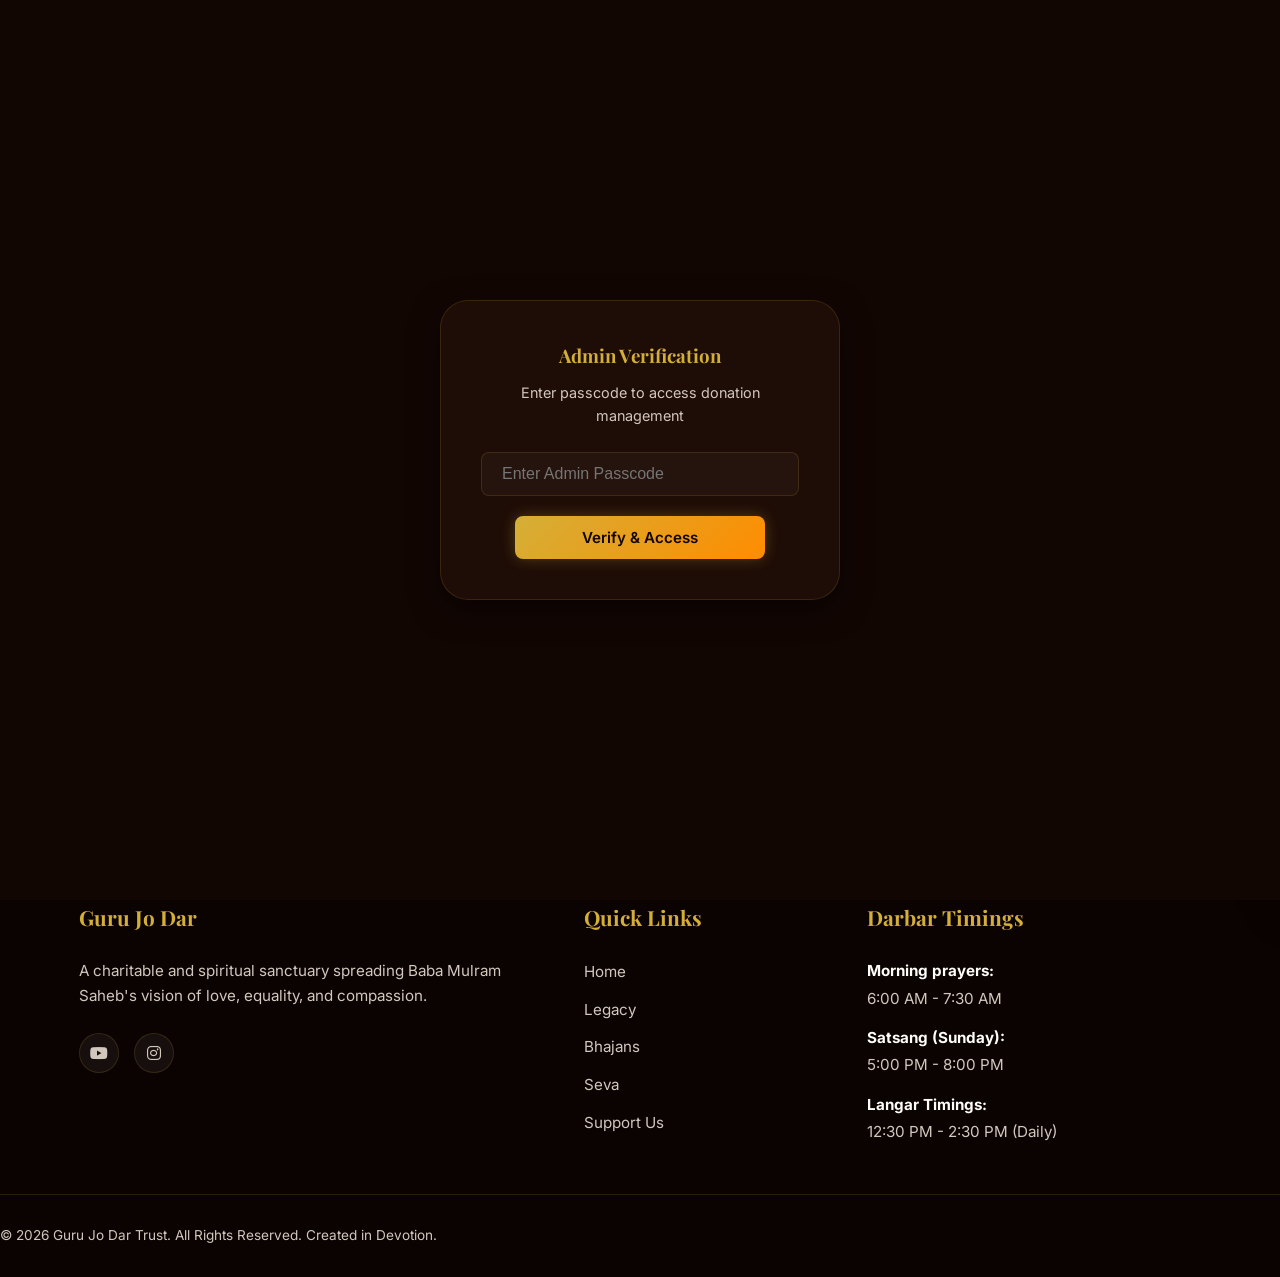
==== commit a1e67a0c: "Add password verification overlay to admin dashboard" ====
--- a/admin/index.html
+++ b/admin/index.html
@@ -136,12 +136,43 @@
     <div id="toast-container" class="toast-container"></div>
     <div id="site-footer"></div>
 
+    <!-- Admin Login / Verification Overlay -->
+    <div id="admin-login-overlay" style="position: fixed; inset: 0; background: var(--bg-base); z-index: 9999; display: flex; align-items: center; justify-content: center; padding: 20px;">
+        <div style="background: var(--bg-surface); border: 1px solid var(--border-color); border-radius: var(--border-radius-lg); padding: 40px; width: 100%; max-width: 400px; text-align: center; box-shadow: var(--card-shadow);">
+            <h3 style="font-family: var(--font-heading); color: var(--primary-gold); margin-bottom: 10px;" data-en="Admin Verification" data-hi="व्यवस्थापक सत्यापन" data-sd="प्रशासक सत्यापन">Admin Verification</h3>
+            <p style="color: var(--text-muted); font-size: 0.9rem; margin-bottom: 25px;" data-en="Enter passcode to access donation management" data-hi="दान प्रबंधन तक पहुँचने के लिए पासकोड दर्ज करें" data-sd="दान प्रबंधन में दाखिल थिअण लाय पासकोड लिखो">Enter passcode to access donation management</p>
+            <div style="margin-bottom: 20px; text-align: left;">
+                <input type="password" id="admin-passcode" placeholder="Enter Admin Passcode" style="width: 100%; padding: 12px 20px; background: rgba(255,255,255,0.03); border: 1px solid var(--border-color); border-radius: var(--border-radius-sm); color: var(--text-main); font-size: 1rem; outline: none; transition: var(--transition-fast);" onkeydown="if(event.key==='Enter') verifyAdminPasscode()">
+            </div>
+            <button class="btn btn-primary btn-wide" onclick="verifyAdminPasscode()" style="padding: 12px;" data-en="Verify & Access" data-hi="सत्यापित करें और प्रवेश करें" data-sd="सत्यापित कर्यो ऐं दाखिल थियो">Verify & Access</button>
+            <p id="login-error" style="color: #ff3333; font-size: 0.85rem; margin-top: 15px; display: none;" data-en="Invalid passcode. Please try again." data-hi="अमान्य पासकोड। कृपया पुनः प्रयास करें।" data-sd="ग़लत पासकोड। मेहरबानी करे दोबारा कोशिश कर्यो">Invalid passcode. Please try again.</p>
+        </div>
+    </div>
+
     <script src="../site-layout.js" data-base="../"></script>
     <script src="../app.js"></script>
     <script>
-        // Inline setup for admin script that handles filtering, pagination, sorting, detail popups, and exports.
+        function verifyAdminPasscode() {
+            const passcode = document.getElementById("admin-passcode").value;
+            // Preset passcode: 1234
+            if (passcode === "1234") {
+                sessionStorage.setItem("gjd_admin_verified", "true");
+                document.getElementById("admin-login-overlay").style.display = "none";
+                initAdminDashboard();
+            } else {
+                const errorEl = document.getElementById("login-error");
+                errorEl.style.display = "block";
+                document.getElementById("admin-passcode").value = "";
+            }
+        }
+
         document.addEventListener("DOMContentLoaded", () => {
-            initAdminDashboard();
+            if (sessionStorage.getItem("gjd_admin_verified") === "true") {
+                document.getElementById("admin-login-overlay").style.display = "none";
+                initAdminDashboard();
+            } else {
+                document.getElementById("admin-login-overlay").style.display = "flex";
+            }
         });
     </script>
 </body>
--- a/styles.css
+++ b/styles.css
@@ -2197,6 +2197,17 @@
     letter-spacing: 1px;
 }
 
+.scan-pay-upi-id {
+    margin-top: 10px;
+    font-size: 0.95rem;
+    color: var(--text-muted);
+    letter-spacing: 0.5px;
+}
+
+.scan-pay-upi-id strong {
+    color: var(--text-primary);
+}
+
 /* Form controls styling */
 .form-group select {
     background: rgba(255, 255, 255, 0.04);
